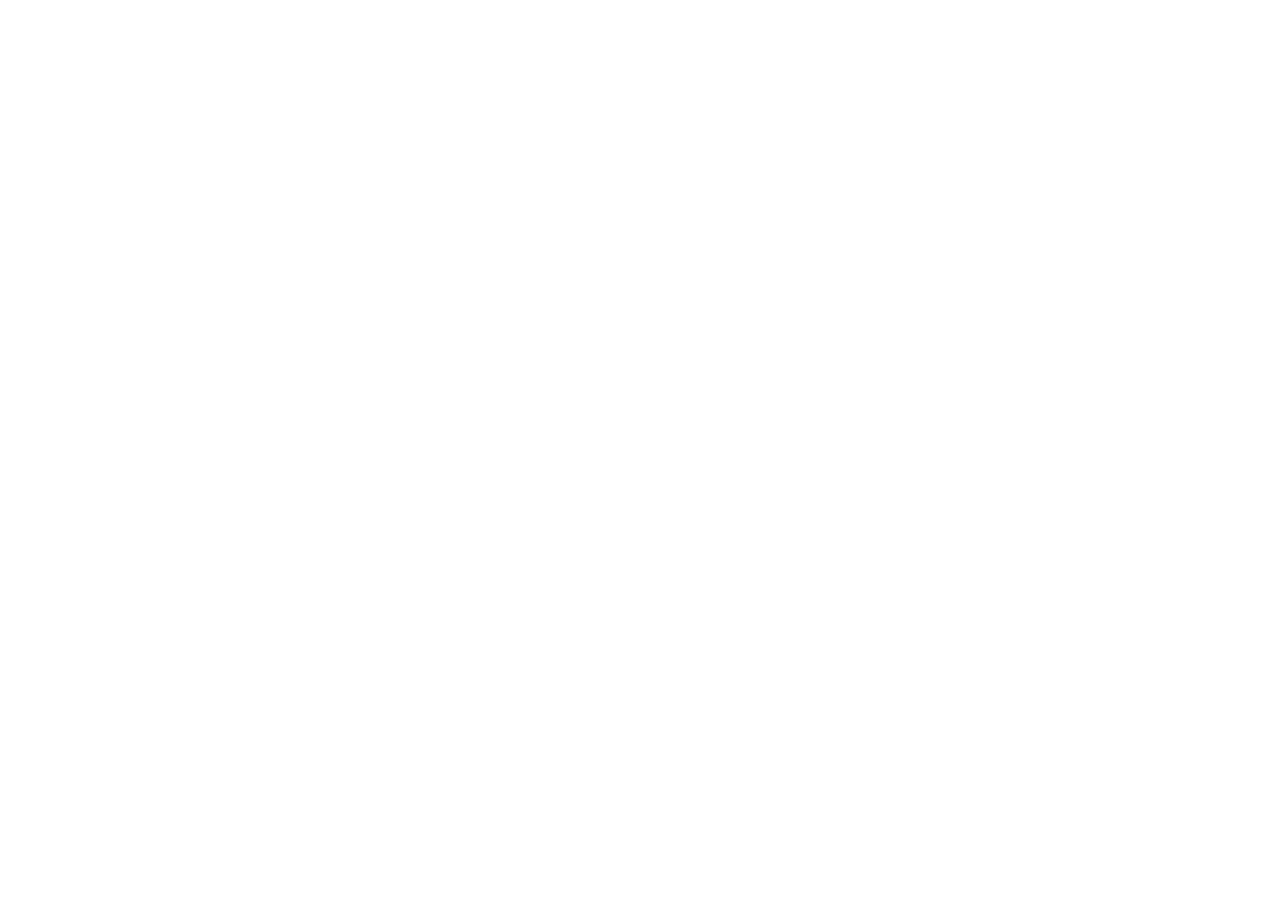
==== index.html @ 00988b14 "Criei a página principal" ====
<!DOCTYPE html>
<html lang="pt-br">
<head>
    <meta charset="UTF-8">
    <meta name="viewport" content="width=device-width, initial-scale=1.0">
    <title>Projeto Redes Sociais</title>
    <link rel="shortcut icon" href="favicon.ico" type="image/x-icon">
</head>
<body>
    
</body>
</html>
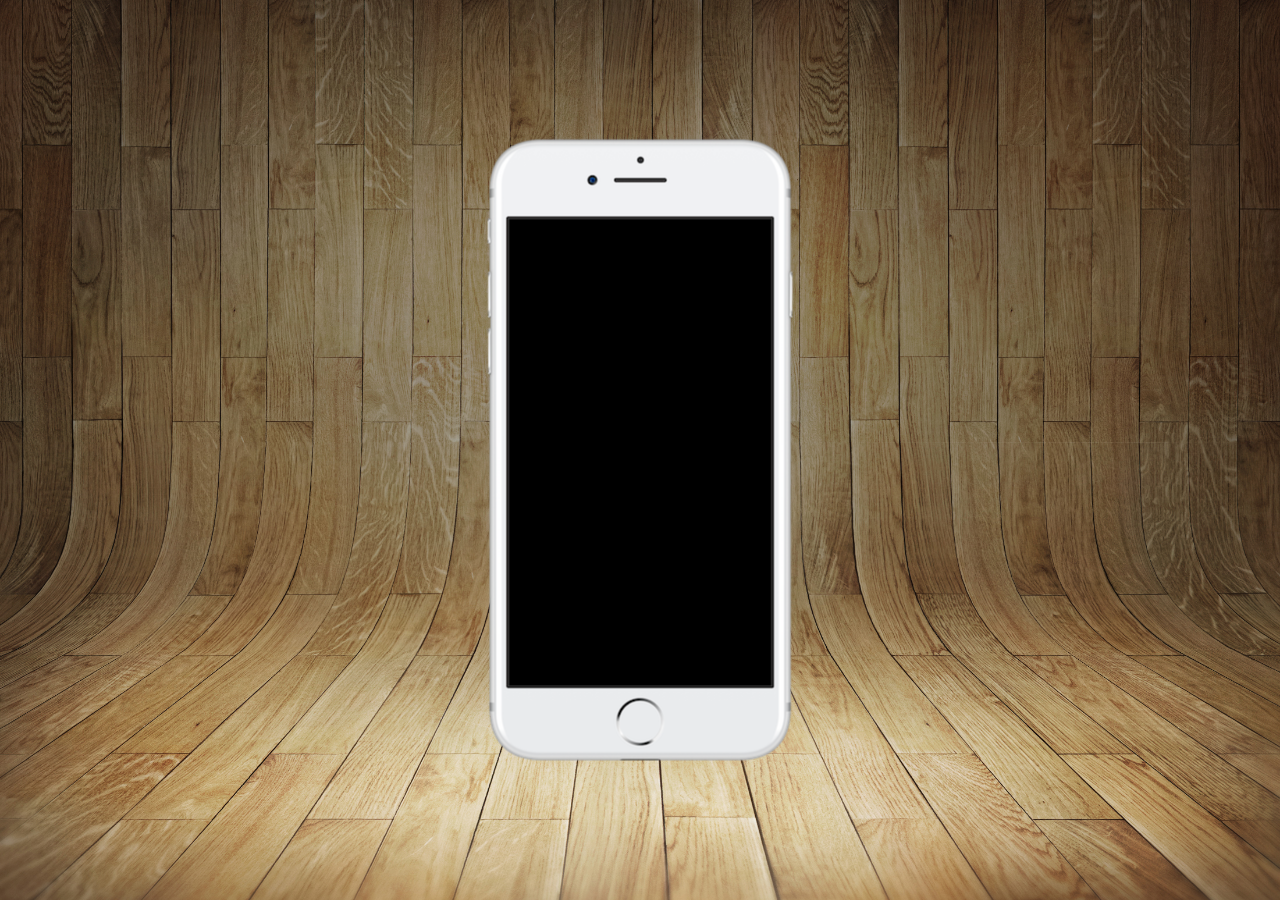
==== commit 5fca7314: "atualizei o projeto social" ====
--- a/index.html
+++ b/index.html
@@ -5,8 +5,17 @@
     <meta name="viewport" content="width=device-width, initial-scale=1.0">
     <title>Projeto Redes Sociais</title>
     <link rel="shortcut icon" href="favicon.ico" type="image/x-icon">
+    <link rel="stylesheet" href="estilos/style.css">
 </head>
 <body>
+    <main>
+        <section id="telefone">
+
+        </section>
+        <section id="redes-sociais">
+
+        </section>
+    </main>
     
 </body>
 </html>--- a/estilos/style.css
+++ b/estilos/style.css
@@ -0,0 +1,33 @@
+@charset "UTF-8";
+
+*{
+    padding: 0px;
+    margin: 0px;
+    font-family: Arial, Helvetica, sans-serif;
+}
+
+body, html{
+    height: 100vh;
+    width: 100vw;
+    background-color: black;
+}
+body{
+    background: url(../imagens/fundo-madeira.jpg) no-repeat top center;
+    background-size: cover;
+    background-attachment: fixed;
+}
+main{
+    position: relative;
+    height: 100vh;
+}
+section#telefone{
+    position: absolute;
+    top: 50%;
+    left: 50%;
+    transform: translate(-50%, -50%);
+
+    height: 627px;
+    width: 311px;
+
+    background: transparent url(../imagens/frame-iphone.png) no-repeat;
+}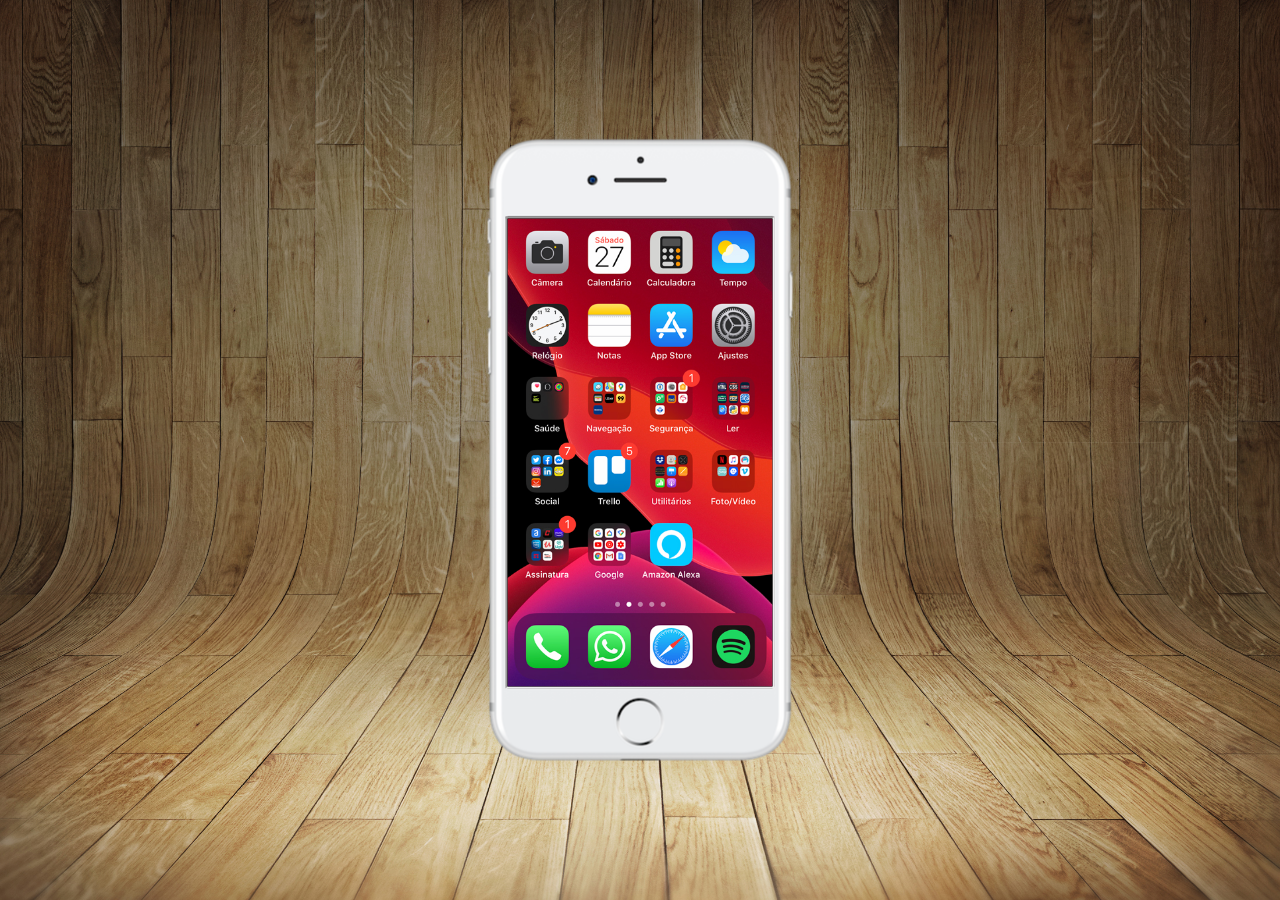
==== commit df8e2171: "criei a tela home" ====
--- a/index.html
+++ b/index.html
@@ -10,8 +10,12 @@
 <body>
     <main>
         <section id="telefone">
-
+            <iframe src="home.html" name="tela" id="tela">
+                <p>Seu navegador não é compatível com isso...</p>
+            </iframe>
         </section>
+       
+       
         <section id="redes-sociais">
 
         </section>
--- a/estilos/style.css
+++ b/estilos/style.css
@@ -30,4 +30,12 @@
     width: 311px;
 
     background: transparent url(../imagens/frame-iphone.png) no-repeat;
+}
+
+iframe#tela{
+    position: relative;
+    top: 80px;
+    left: 21px;
+    width: 265px;
+    height: 468px;
 }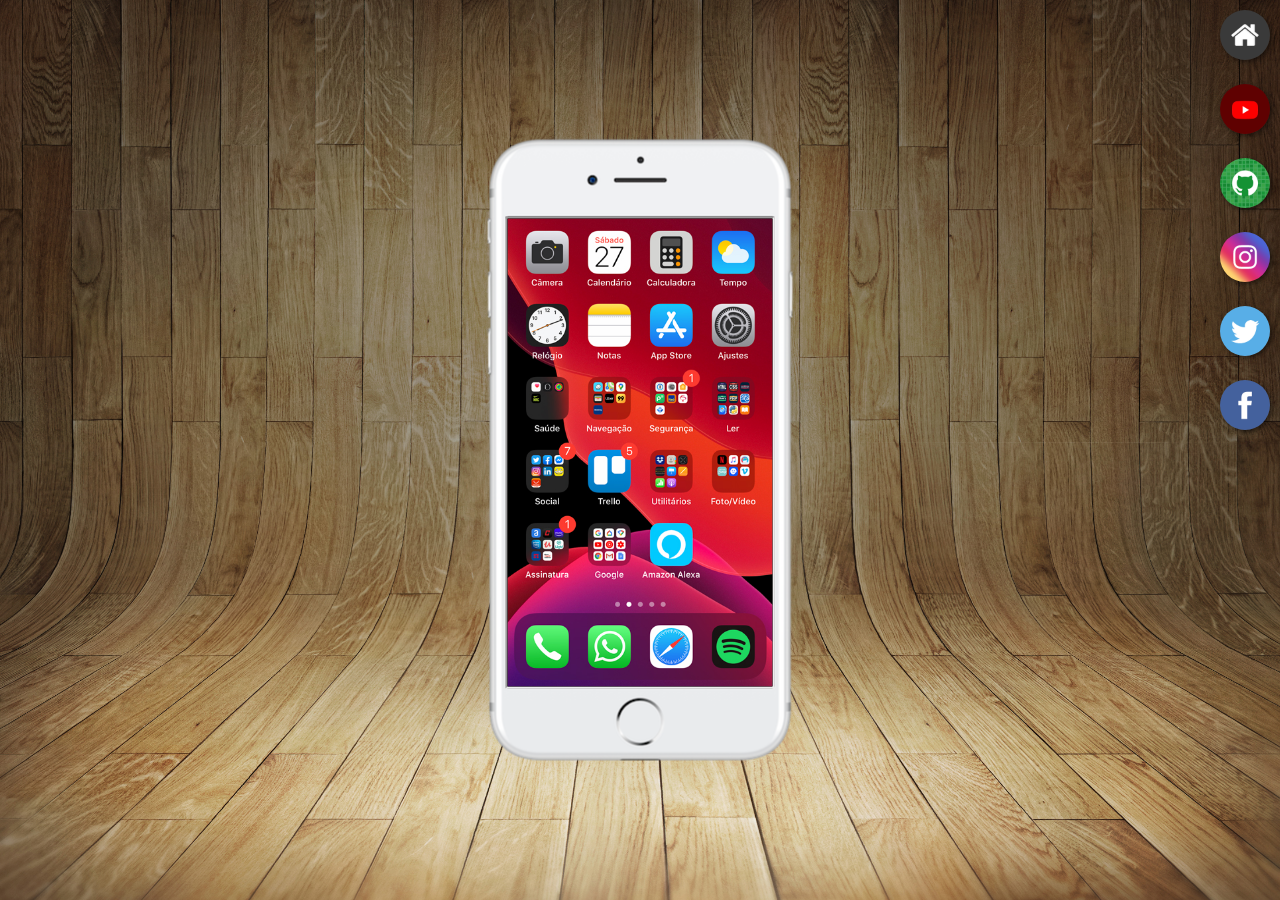
==== commit e35da1ee: "coloquei meus botões personalizados" ====
--- a/index.html
+++ b/index.html
@@ -13,10 +13,17 @@
             <iframe src="home.html" name="tela" id="tela">
                 <p>Seu navegador não é compatível com isso...</p>
             </iframe>
-        </section>
+        </section>  
        
        
         <section id="redes-sociais">
+
+            <a href="imagens/tela-home.jpg" target="tela"><img src="imagens/logo-home.jpg" alt="Home"></a><br>
+            <a href="#"><img src="imagens/logo-youtube.jpg" alt=">youtube"></a><br>
+            <a href="#"><img src="imagens/logo-github.jpg" alt="Github"></a><br>
+            <a href="#"><img src="imagens/logo-instagram.jpg"alt="logo-instagram"></a><br>
+            <a href="#"><img src="imagens/logo-twitter.jpg" alt="Twitter"></a><br>
+            <a href="#"><img src="imagens/logo-facebook.jpg" alt="Facebook"></a><br>
 
         </section>
     </main>
--- a/estilos/style.css
+++ b/estilos/style.css
@@ -38,4 +38,23 @@
     left: 21px;
     width: 265px;
     height: 468px;
+}
+
+section#redes-sociais{
+    text-align: right;
+}
+
+section#redes-sociais img{
+    width: 50px;
+    margin: 10px;
+    border-radius: 50%;
+    box-shadow: 2px 2px 5px rgba(0, 0, 0, 0.511);
+    box-sizing: border-box;
+}
+
+section#redes-sociais img:hover{
+    border: 2px solid rgba(255, 255, 255, 0.504);
+    transform: translate(-5px, -5px);
+    box-shadow: 5px 5px 10px rgba(0, 0, 0, 0.603);
+    transition: transform 0.5s;
 }